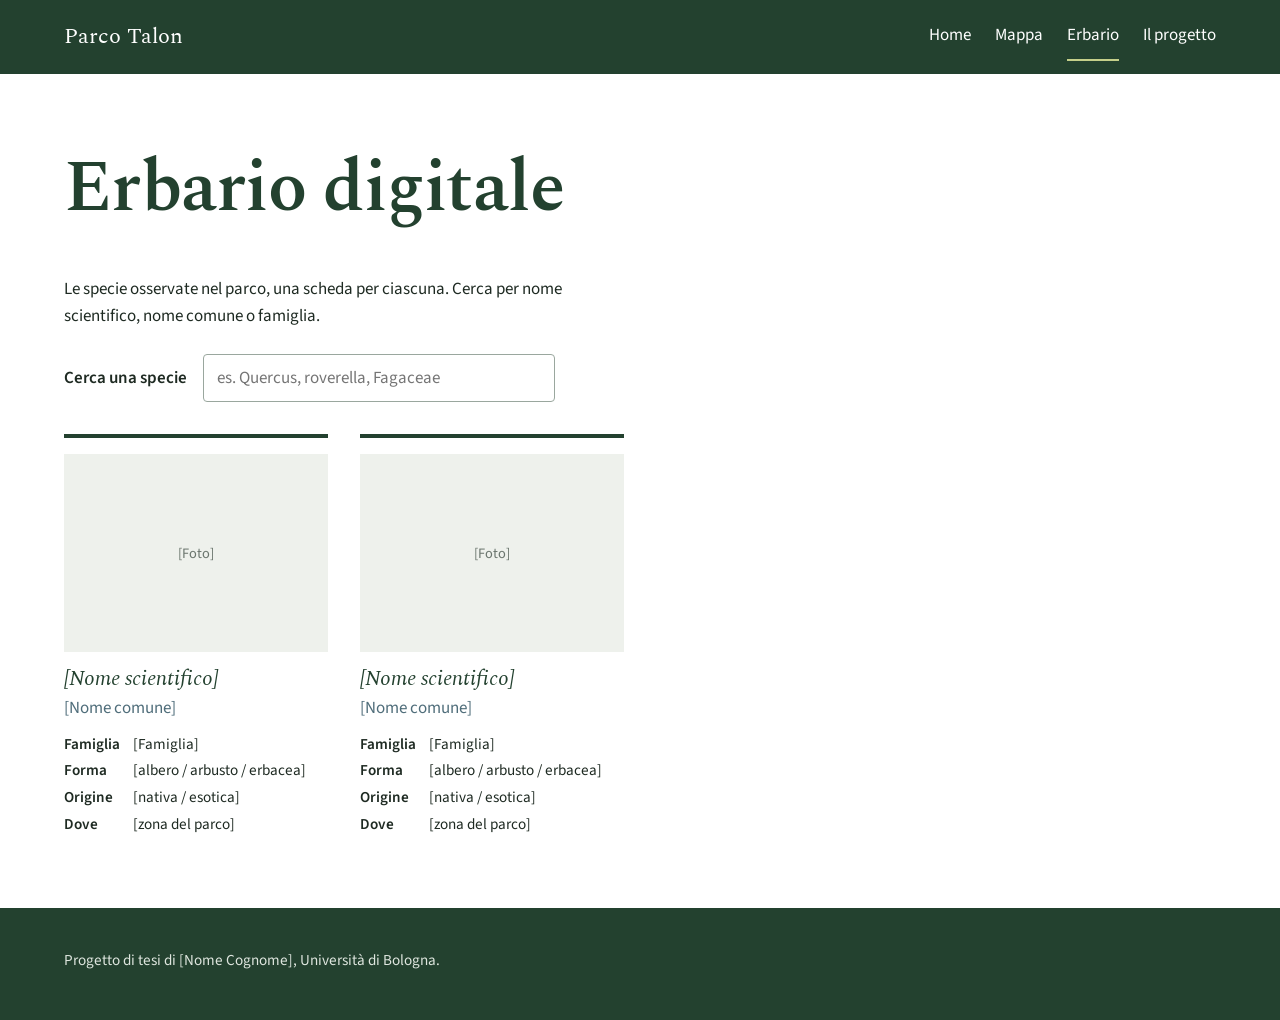
==== erbario.html @ ebac0bd4 "Add files via upload" ====
<!doctype html>
<html lang="it">
<head>
  <meta charset="utf-8">
  <meta name="viewport" content="width=device-width, initial-scale=1">
  <title>Erbario digitale – Parco Talon</title>
  <link rel="stylesheet" href="style.css">
</head>
<body>
  <header class="testata">
    <div class="contenitore">
      <a class="marchio" href="index.html">Parco Talon</a>
      <nav aria-label="Menu principale">
        <ul class="menu">
          <li><a href="index.html">Home</a></li>
          <li><a href="mappa.html">Mappa</a></li>
          <li><a href="erbario.html" aria-current="page">Erbario</a></li>
          <li><a href="progetto.html">Il progetto</a></li>
        </ul>
      </nav>
    </div>
  </header>

  <main class="sezione">
    <div class="contenitore">
      <h1>Erbario digitale</h1>
      <p>Le specie osservate nel parco, una scheda per ciascuna. Cerca per nome scientifico, nome comune o famiglia.</p>

      <div class="ricerca">
        <label for="cerca">Cerca una specie</label>
        <input id="cerca" type="search" placeholder="es. Quercus, roverella, Fagaceae" autocomplete="off">
      </div>

      <!--
        COME AGGIUNGERE UNA SPECIE
        Copia un blocco <li class="scheda"> ... </li> e cambia i testi.
        - data-cerca: tutte le parole con cui si deve trovare la scheda (in minuscolo)
        - foto: metti l'immagine in erbario/img/ e scrivi il percorso nell'attributo src
        Questi blocchi si possono anche generare in automatico dallo script R.
      -->
      <ul class="schede" id="schede">
        <li class="scheda" data-cerca="[nome scientifico] [nome comune] [famiglia]">
          <div class="foto"><span>[Foto]</span><!-- <img src="erbario/img/nome-file.jpg" alt="[Nome scientifico]"> --></div>
          <h3>[Nome scientifico]</h3>
          <p class="comune">[Nome comune]</p>
          <dl>
            <dt>Famiglia</dt><dd>[Famiglia]</dd>
            <dt>Forma</dt><dd>[albero / arbusto / erbacea]</dd>
            <dt>Origine</dt><dd>[nativa / esotica]</dd>
            <dt>Dove</dt><dd>[zona del parco]</dd>
          </dl>
        </li>
        <li class="scheda" data-cerca="[nome scientifico] [nome comune] [famiglia]">
          <div class="foto"><span>[Foto]</span></div>
          <h3>[Nome scientifico]</h3>
          <p class="comune">[Nome comune]</p>
          <dl>
            <dt>Famiglia</dt><dd>[Famiglia]</dd>
            <dt>Forma</dt><dd>[albero / arbusto / erbacea]</dd>
            <dt>Origine</dt><dd>[nativa / esotica]</dd>
            <dt>Dove</dt><dd>[zona del parco]</dd>
          </dl>
        </li>
      </ul>
      <p class="vuoto" id="vuoto" hidden>Nessuna specie corrisponde alla ricerca. Prova con il genere (es. "Acer") o con la famiglia.</p>
    </div>
  </main>

  <footer class="piede">
    <div class="contenitore">
      <p>Progetto di tesi di [Nome Cognome], Università di Bologna.</p>
    </div>
  </footer>

  <script>
    // Filtra le schede mentre si scrive
    const campo = document.getElementById('cerca');
    const schede = document.querySelectorAll('#schede .scheda');
    const vuoto = document.getElementById('vuoto');
    campo.addEventListener('input', () => {
      const testo = campo.value.trim().toLowerCase();
      let visibili = 0;
      schede.forEach(s => {
        const ok = s.dataset.cerca.toLowerCase().includes(testo);
        s.hidden = !ok;
        if (ok) visibili++;
      });
      vuoto.hidden = visibili > 0;
    });
  </script>
</body>
</html>
---- style.css ----
/* Parco Talon — stile comune */
@import url('https://fonts.googleapis.com/css2?family=Spectral:ital,wght@0,400;0,600;1,400&family=Source+Sans+3:wght@400;600&display=swap');

:root {
  --bosco: #23412f;      /* verde bosco: titoli, intestazione */
  --reno: #4f6d7a;       /* grigio-azzurro del fiume: link, dettagli */
  --lichene: #c5cf8a;    /* accento, usato poco */
  --inchiostro: #1e2a22; /* testo */
  --foglio: #ffffff;     /* sfondo */
  --nebbia: #eef1ec;     /* fasce chiare */
  --misura: 68ch;
}

* { box-sizing: border-box; }

html { scroll-padding-top: 5rem; }

body {
  margin: 0;
  background: var(--foglio);
  color: var(--inchiostro);
  font-family: 'Source Sans 3', 'Segoe UI', Helvetica, sans-serif;
  font-size: 1.0625rem;
  line-height: 1.6;
}

h1, h2, h3 {
  font-family: 'Spectral', Georgia, 'Times New Roman', serif;
  font-weight: 600;
  color: var(--bosco);
  line-height: 1.2;
  margin: 0 0 0.6em;
}
h1 { font-size: clamp(2.4rem, 7vw, 4.5rem); letter-spacing: -0.01em; }
h2 { font-size: clamp(1.6rem, 3.5vw, 2.2rem); }
h3 { font-size: 1.3rem; }

p { margin: 0 0 1em; max-width: var(--misura); }

a { color: var(--reno); text-underline-offset: 0.18em; }
a:hover { color: var(--bosco); }
:focus-visible { outline: 3px solid var(--reno); outline-offset: 3px; }

img { max-width: 100%; height: auto; display: block; }

/* Intestazione */
.testata {
  position: sticky;
  top: 0;
  z-index: 10;
  background: var(--bosco);
  color: #fff;
}
.testata .contenitore {
  display: flex;
  flex-wrap: wrap;
  align-items: center;
  justify-content: space-between;
  gap: 0.5rem 2rem;
  padding-block: 0.8rem;
}
.marchio {
  font-family: 'Spectral', Georgia, serif;
  font-size: 1.35rem;
  color: #fff;
  text-decoration: none;
}
.menu { display: flex; flex-wrap: wrap; gap: 0.25rem 1.5rem; margin: 0; padding: 0; list-style: none; }
.menu a {
  color: #fff;
  text-decoration: none;
  padding: 0.6rem 0;
  display: inline-block;
  border-bottom: 2px solid transparent;
}
.menu a:hover, .menu a[aria-current="page"] { border-bottom-color: var(--lichene); color: #fff; }

.contenitore { width: min(100% - 2.5rem, 72rem); margin-inline: auto; }

/* Apertura della home */
.apertura { padding: clamp(3rem, 8vw, 6rem) 0 0; }
.apertura .sottotitolo {
  font-family: 'Spectral', Georgia, serif;
  font-style: italic;
  font-size: clamp(1.2rem, 2.5vw, 1.5rem);
  color: var(--reno);
  max-width: 40ch;
}
.isoipse { width: 100%; height: auto; color: var(--bosco); margin-top: 2rem; }

/* Sezioni */
.sezione { padding: clamp(2.5rem, 6vw, 4.5rem) 0; }
.sezione.chiara { background: var(--nebbia); }

.tre-colonne {
  display: grid;
  grid-template-columns: repeat(auto-fit, minmax(16rem, 1fr));
  gap: 2rem 3rem;
}
.tre-colonne h3 a { color: var(--bosco); text-decoration: none; }
.tre-colonne h3 a:hover { text-decoration: underline; }

.nota { font-size: 0.95rem; color: #4a564e; }

/* Pagina mappa */
.mappa-cornice {
  width: 100%;
  height: min(75vh, 48rem);
  border: 1px solid #c9d1ca;
  background: var(--nebbia);
}
.mappa-cornice iframe { width: 100%; height: 100%; border: 0; display: block; }

/* Erbario */
.ricerca { margin: 1.5rem 0 2rem; display: flex; flex-wrap: wrap; gap: 0.75rem 1rem; align-items: center; }
.ricerca label { font-weight: 600; }
.ricerca input {
  font: inherit;
  padding: 0.6rem 0.8rem;
  min-width: min(100%, 22rem);
  border: 1px solid #9aa79e;
  border-radius: 4px;
}
.schede {
  display: grid;
  grid-template-columns: repeat(auto-fill, minmax(15rem, 1fr));
  gap: 2rem;
  margin: 0;
  padding: 0;
  list-style: none;
}
.scheda { border-top: 4px solid var(--bosco); padding-top: 1rem; }
.scheda .foto {
  aspect-ratio: 4 / 3;
  background: var(--nebbia);
  display: grid;
  place-items: center;
  color: #6b766e;
  font-size: 0.9rem;
  margin-bottom: 0.9rem;
  overflow: hidden;
}
.scheda .foto img { width: 100%; height: 100%; object-fit: cover; }
.scheda h3 { font-style: italic; font-weight: 400; margin-bottom: 0.2rem; }
.scheda .comune { margin: 0 0 0.6rem; color: var(--reno); }
.scheda dl { margin: 0; display: grid; grid-template-columns: auto 1fr; gap: 0.15rem 0.8rem; font-size: 0.95rem; }
.scheda dt { font-weight: 600; }
.scheda dd { margin: 0; }
.vuoto { padding: 2rem 0; }

/* Piè di pagina */
.piede { background: var(--bosco); color: #dfe6df; padding: 2.5rem 0; font-size: 0.95rem; }
.piede a { color: #fff; }
.piede p { margin: 0 0 0.5em; }

@media (prefers-reduced-motion: no-preference) {
  .isoipse path { stroke-dasharray: 1600; stroke-dashoffset: 1600; animation: traccia 2.4s ease-out forwards; }
  .isoipse path:nth-child(2) { animation-delay: 0.15s; }
  .isoipse path:nth-child(3) { animation-delay: 0.3s; }
  .isoipse path:nth-child(4) { animation-delay: 0.45s; }
  .isoipse path:nth-child(5) { animation-delay: 0.6s; }
  @keyframes traccia { to { stroke-dashoffset: 0; } }
}
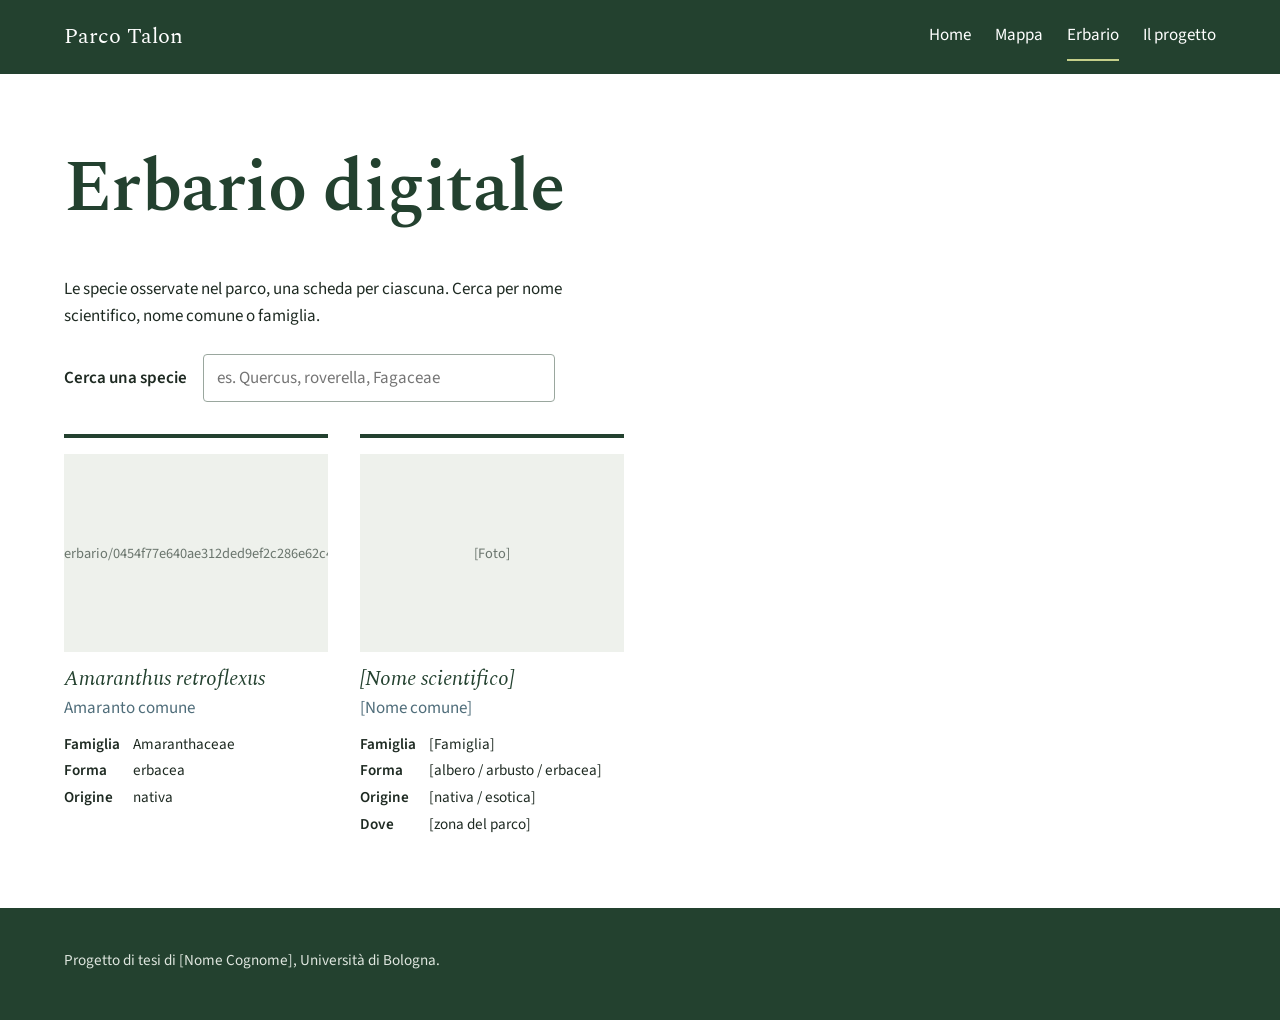
==== commit a1ef0950: "Update plant details and image in erbario.html" ====
--- a/erbario.html
+++ b/erbario.html
@@ -40,14 +40,14 @@
       -->
       <ul class="schede" id="schede">
         <li class="scheda" data-cerca="[nome scientifico] [nome comune] [famiglia]">
-          <div class="foto"><span>[Foto]</span><!-- <img src="erbario/img/nome-file.jpg" alt="[Nome scientifico]"> --></div>
-          <h3>[Nome scientifico]</h3>
-          <p class="comune">[Nome comune]</p>
+          <div class="foto"><span>erbario/0454f77e640ae312ded9ef2c286e62c43995f99b.jfif</span><!-- <img src="erbario/img/nome-file.jpg" alt="[Nome scientifico]"> --></div>
+          <h3>Amaranthus retroflexus</h3>
+          <p class="comune">Amaranto comune</p>
           <dl>
-            <dt>Famiglia</dt><dd>[Famiglia]</dd>
-            <dt>Forma</dt><dd>[albero / arbusto / erbacea]</dd>
-            <dt>Origine</dt><dd>[nativa / esotica]</dd>
-            <dt>Dove</dt><dd>[zona del parco]</dd>
+            <dt>Famiglia</dt><dd>Amaranthaceae</dd>
+            <dt>Forma</dt><dd>erbacea</dd>
+            <dt>Origine</dt><dd>nativa</dd>
+            
           </dl>
         </li>
         <li class="scheda" data-cerca="[nome scientifico] [nome comune] [famiglia]">
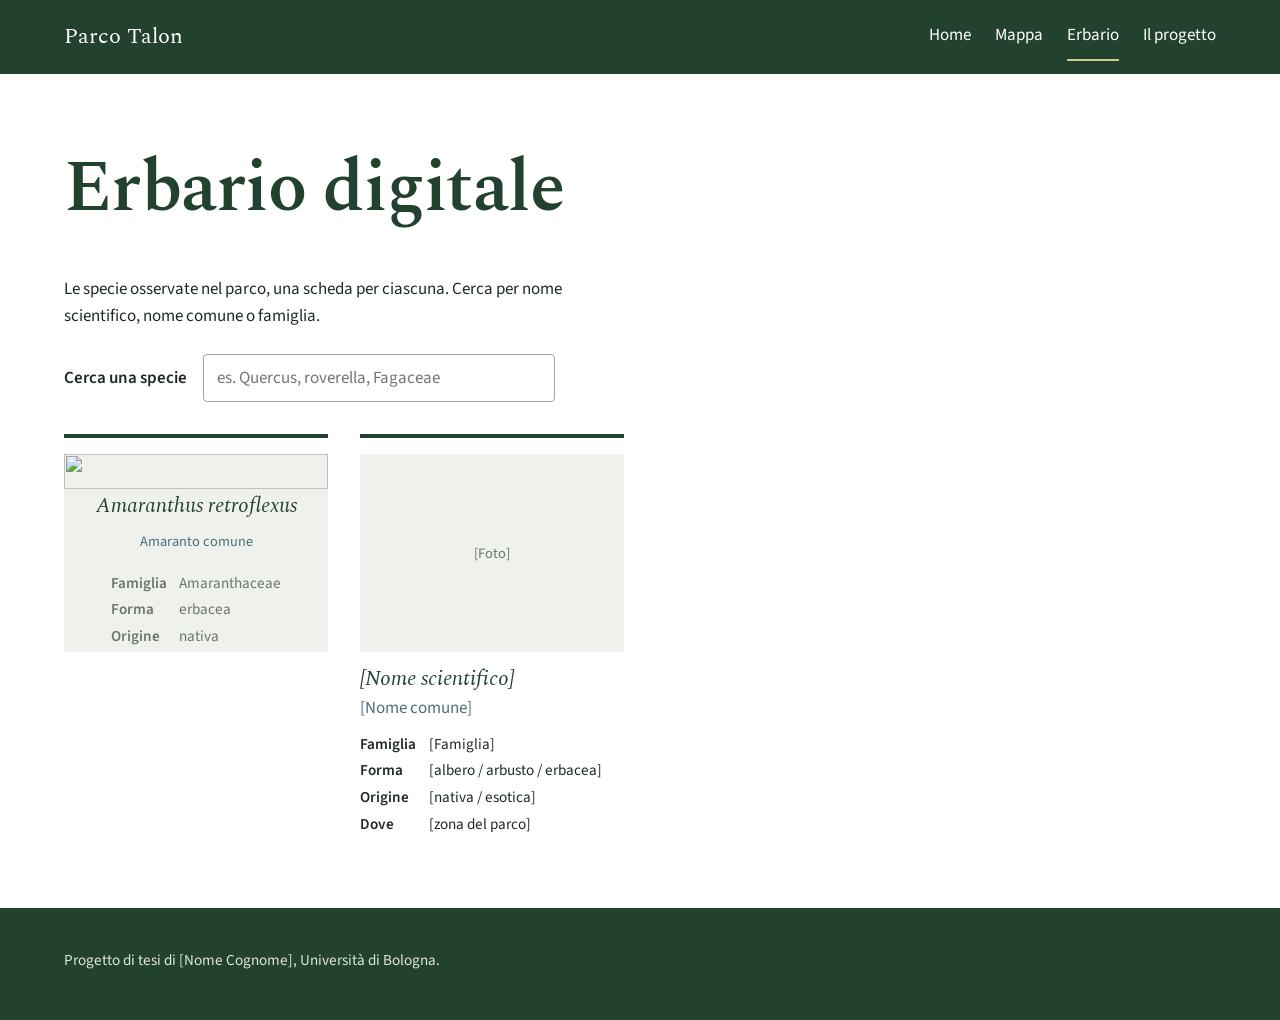
==== commit 6c476324: "Replace image span with img tag in erbario.html" ====
--- a/erbario.html
+++ b/erbario.html
@@ -40,7 +40,7 @@
       -->
       <ul class="schede" id="schede">
         <li class="scheda" data-cerca="[nome scientifico] [nome comune] [famiglia]">
-          <div class="foto"><span>erbario/0454f77e640ae312ded9ef2c286e62c43995f99b.jfif</span><!-- <img src="erbario/img/nome-file.jpg" alt="[Nome scientifico]"> --></div>
+          <div class="foto"><img src=erbario/0454f77e640ae312ded9ef2c286e62c43995f99b.jpg</div>
           <h3>Amaranthus retroflexus</h3>
           <p class="comune">Amaranto comune</p>
           <dl>
